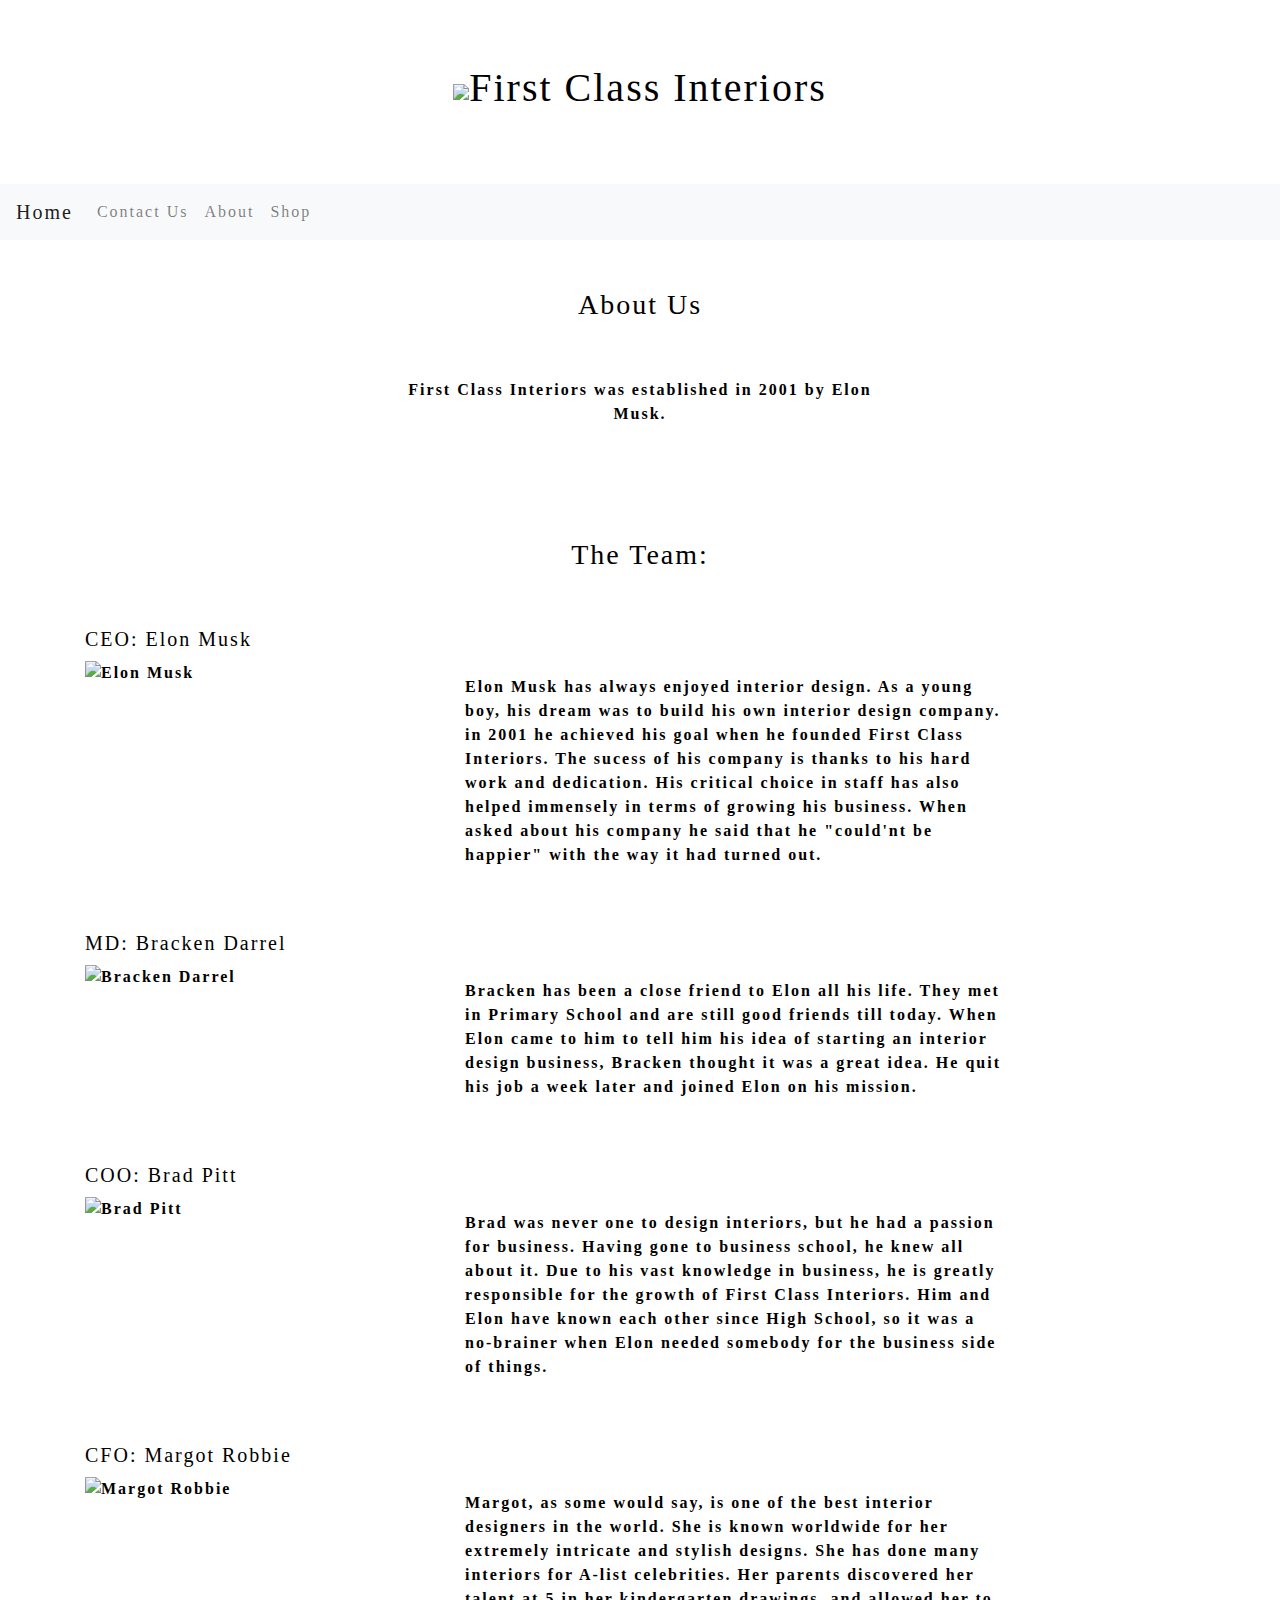
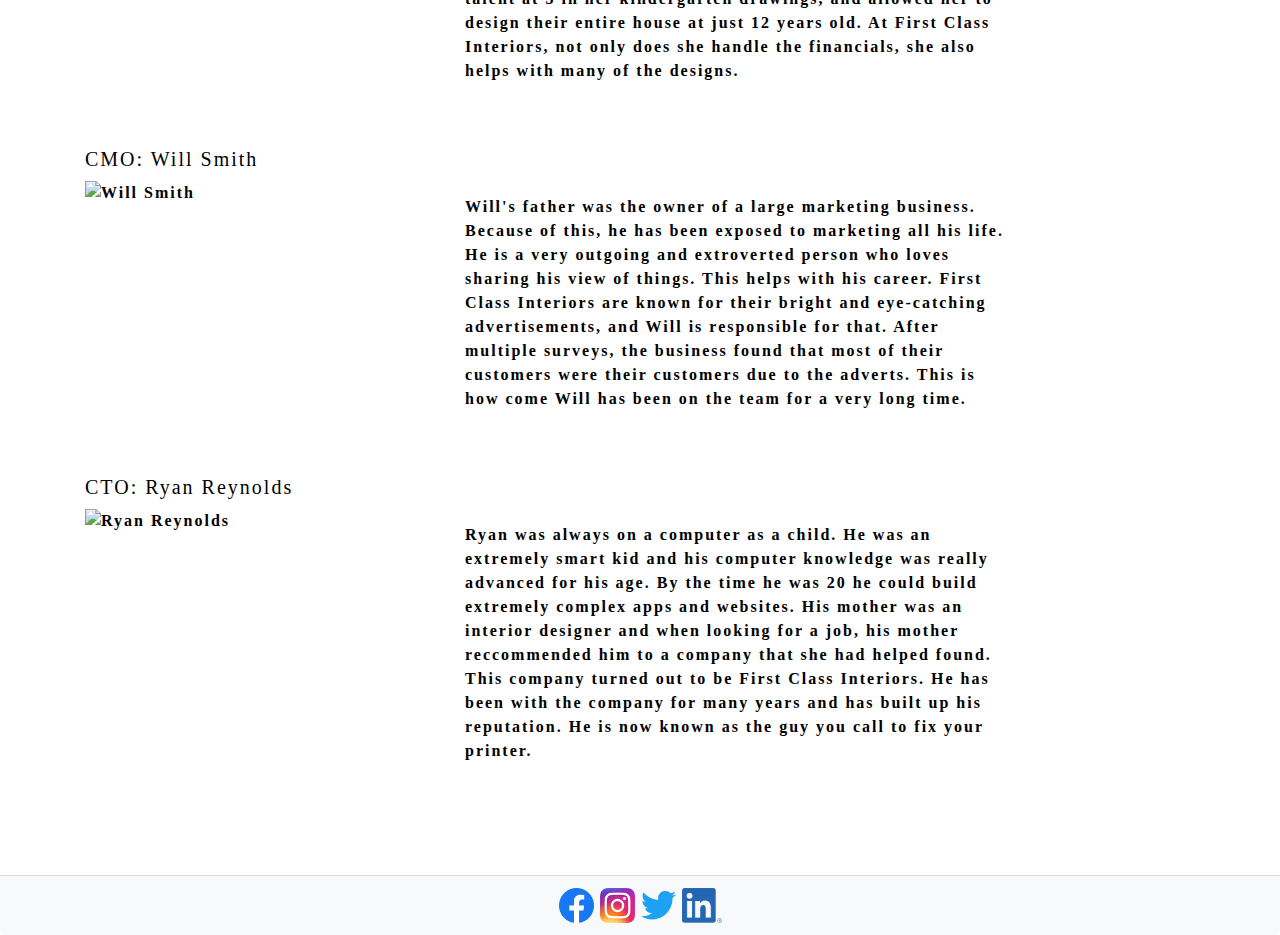
==== about.html @ 46f25b09 "Sprint 2 Complete" ====
<!doctype html>
<html lang="en">
  <head>
    <title>About Us</title>
    <!-- Required meta tags -->
    <meta charset="utf-8">
    <meta name="viewport" content="width=device-width, initial-scale=1, shrink-to-fit=no">

    <!-- Bootstrap CSS -->
    <link rel="stylesheet" href="https://stackpath.bootstrapcdn.com/bootstrap/4.3.1/css/bootstrap.min.css" integrity="sha384-ggOyR0iXCbMQv3Xipma34MD+dH/1fQ784/j6cY/iJTQUOhcWr7x9JvoRxT2MZw1T" crossorigin="anonymous">
    <link rel= "stylesheet" href= "Captivate Interiors.css">
  </head>
  <body>
    <!-- Optional JavaScript -->
    <!-- jQuery first, then Popper.js, then Bootstrap JS -->
    <script src="https://code.jquery.com/jquery-3.3.1.slim.min.js" integrity="sha384-q8i/X+965DzO0rT7abK41JStQIAqVgRVzpbzo5smXKp4YfRvH+8abtTE1Pi6jizo" crossorigin="anonymous"></script>
    <script src="https://cdnjs.cloudflare.com/ajax/libs/popper.js/1.14.7/umd/popper.min.js" integrity="sha384-UO2eT0CpHqdSJQ6hJty5KVphtPhzWj9WO1clHTMGa3JDZwrnQq4sF86dIHNDz0W1" crossorigin="anonymous"></script>
    <script src="https://stackpath.bootstrapcdn.com/bootstrap/4.3.1/js/bootstrap.min.js" integrity="sha384-JjSmVgyd0p3pXB1rRibZUAYoIIy6OrQ6VrjIEaFf/nJGzIxFDsf4x0xIM+B07jRM" crossorigin="anonymous"></script>
    
    <div class="jumbotron jumbotron-fluid">
      <h1 class= text-center><img src= "https://icons.veryicon.com/png/o/object/home-icon/a-chandelier-2.png" width= 75px height 75px>First Class Interiors</h1>
    </div>

      <nav class= "navbar navbar-expand-md bg-light navbar-light sticky-top">
        <a class= "navbar-brand" href= "Captivate Interiors.html">Home</a>
        <button class= "navbar-toggler" type="button" data-toggle= "collapse" data-target= "#collapsibleNavBar">
        <span class="navbar-toggler-icon"></span>
        </button>
        <div class= "collapse navbar-collapse" id= "collapsibleNavBar">
          <ul class= "navbar-nav">
            <li class= "nav-item">
              <a class= "nav-link" href= "contact.html">Contact Us</a>
            </li>
            <li class= "nav-item">
              <a class= "nav-link" href= "about.html">About</a> 
            </li>
            <li class= "nav-item">
              <a class= "nav-link" href= "shop.html">Shop</a> 
            </li>
          </ul>
        </div>
      </nav>
      <br></br>

    <div class= "About">
      <h3 class= text-center>About Us</h3>
    </div>
    <br></br>
    <div class="container-fluid" style="font-weight: bold; max-width: 500px; text-align: center;">
      <p>First Class Interiors was established in 2001 by Elon Musk.</p>
    </div>
    <br></br>
    <br></br>
    <h3 class= "text-center">The Team:</h3>
    <br></br>
    <div class="container" style="font-weight: bold; text-align: left;">
      <div class="row">
        <div class="col-md-4">
          <h5>CEO: Elon Musk</h5>
          <img id="image" onmouseover="show()" src="https://upload.wikimedia.org/wikipedia/commons/thumb/8/85/Elon_Musk_Royal_Society_%28crop1%29.jpg/220px-Elon_Musk_Royal_Society_%28crop1%29.jpg" alt= "Elon Musk">
        </div>
        <div class="col-md-6">
          <br></br>
          <p id="Elon">Elon Musk has always enjoyed interior design. As a young boy, his dream was to build his own interior design company. in 2001 he achieved his goal when he founded First Class Interiors. The sucess of his company is thanks to his hard work and dedication. His critical choice in staff has also helped immensely in terms of growing his business. When asked about his company he said that he "could'nt be happier" with the way it had turned out.</p>
        </div>
      </div>
      <div class="row">
        <div class="col-md-4">
          <br></br>
          <h5>MD: Bracken Darrel</h5>
          <img src="https://s.yimg.com/uu/api/res/1.2/iJFII0EcYPER29I7Ahe_uQ--~B/aD0zMzA7dz0yMjA7YXBwaWQ9eXRhY2h5b24-/https://www.blogcdn.com/www.engadget.com/media/2012/03/highresdarrell.jpg" alt= "Bracken Darrel">
        </div>
        <div class="col-md-6">
          <br></br>
          <br></br>
          <p>Bracken has been a close friend to Elon all his life. They met in Primary School and are still good friends till today. When Elon came to him to tell him his idea of starting an interior design business, Bracken thought it was a great idea. He quit his job a week later and joined Elon on his mission.</p>
        </div>
      </div>
      <div class="row"> 
        <div class="col-md-4">
          <br></br>
          <h5>COO: Brad Pitt</h5>
          <img id=5 onmouseover="button1display()" src="http://upload.wikimedia.org/wikipedia/commons/thumb/6/60/Brad_Pitt_2013.jpg/220px-Brad_Pitt_2013.jpg" alt="Brad Pitt";>
        </div>
        <div class="col-md-6">
          <br></br>
          <br></br>
          <p id=1>Brad was never one to design interiors, but he had a passion for business. Having gone to business school, he knew all about it. Due to his vast knowledge in business, he is greatly responsible for the growth of First Class Interiors. Him and Elon have known each other since High School, so it was a no-brainer when Elon needed somebody for the business side of things.</p>
        </div>
      </div>
      <div class="row">
        <div class="col-md-4">
          <br></br>
          <h5>CFO: Margot Robbie</h5>
          <img id=6 onmouseover="button2display()" src="https://t37.pixhost.to/thumbs/112/129813941_margot__5_.jpg" alt="Margot Robbie";>
        </div>
        <div class="col-md-6">
          <br></br>
          <br></br>
          <p id=2>Margot, as some would say, is one of the best interior designers in the world. She is known worldwide for her extremely intricate and stylish designs. She has done many interiors for A-list celebrities. Her parents discovered her talent at 5 in her kindergarten drawings, and allowed her to design their entire house at just 12 years old. At First Class Interiors, not only does she handle the financials, she also helps with many of the designs.</p>
        </div>
      </div>
      <div class="row">
        <div class="col-md-4">
          <br></br>
          <h5>CMO: Will Smith</h5>
          <img id=7 onmouseover="button3display()" src="https://www.themoviedb.org/t/p/w220_and_h330_face/eze9FO9VuryXLP0aF2cRqPCcibN.jpg" alt="Will Smith">
        </div>
        <dic class="col-md-6">
          <br></br>
          <br></br>
          <p id=3>Will's father was the owner of a large marketing business. Because of this, he has been exposed to marketing all his life. He is a very outgoing and extroverted person who loves sharing his view of things. This helps with his career. First Class Interiors are known for their bright and eye-catching advertisements, and Will is responsible for that. After multiple surveys, the business found that most of their customers were their customers due to the adverts. This is how come Will has been on the team for a very long time.</p>
        </dic>
      </div>
      <div class="row">
        <div class="col-md-4">
          <br></br>
          <h5>CTO: Ryan Reynolds</h5>
          <img id=8 onmouseover="button4display()" src="https://upload.wikimedia.org/wikipedia/commons/thumb/1/14/Deadpool_2_Japan_Premiere_Red_Carpet_Ryan_Reynolds_%28cropped%29.jpg/220px-Deadpool_2_Japan_Premiere_Red_Carpet_Ryan_Reynolds_%28cropped%29.jpg" alt="Ryan Reynolds">
        </div>
        <div class="col-md-6">
          <br></br>
          <br></br>
          <p id=4>Ryan was always on a computer as a child. He was an extremely smart kid and his computer knowledge was really advanced for his age. By the time he was 20 he could build extremely complex apps and websites. His mother was an interior designer and when looking for a job, his mother reccommended him to a company that she had helped found. This company turned out to be First Class Interiors. He has been with the company for many years and has built up his reputation. He is now known as the guy you call to fix your printer.</p>
        </div>
      </div>
    </div>
    <br></br>
    <br></br>

    <div>
      <footer class= "card-footer bg-light position-relative text-center" style= "color: white";>
        <tooltip data-placement="top" title="Follow us on Facebook!"><a href= "https://www.facebook.com"><img src= "Facebook.png" height= 35px width= 35px></a></tooltip>
        <tooltip data-placement="top" title="Follow us on Instagram!"><a href= "https://www.Instagram.com"><img src= "Instagram.png" height= 35px width= 35px></a></tooltip>
        <tooltip data-placement="top" title= "Follow us on Twitter!"><a href= "https://www.Twitter.com"><img src= "Twitter.png" height= 35px width= 35px></a></tooltip>
        <tooltip data-placement="top" title= "Follow us on LinkedIn!"><a href= "https://www.LinkedIn.com"><img src= "LinkedIn.png" height= 35px width= 40px></a></tooltip>  
      </footer>
    </div>
  </body>
</html>
---- Captivate Interiors.css ----
body {
    background-image: url("https://img2.goodfon.com/original/1920x1080/2/99/tekstury-tekstura-texture-fon.jpg");  
    background-attachment: fixed;
    font-family: Georgia, 'Times New Roman', Times, serif; 
    color:black;
    letter-spacing: 2px;  
}
.jumbotron{
    color: black;
    font-size: 90px;;
    font-family: Georgia, 'Times New Roman', Times, serif;
    margin-bottom: 0px;
    background-color: transparent;
}
nav{ 
    font-family: Georgia, 'Times New Roman', Times, serif;
}
.container{
    text-align: center;
}
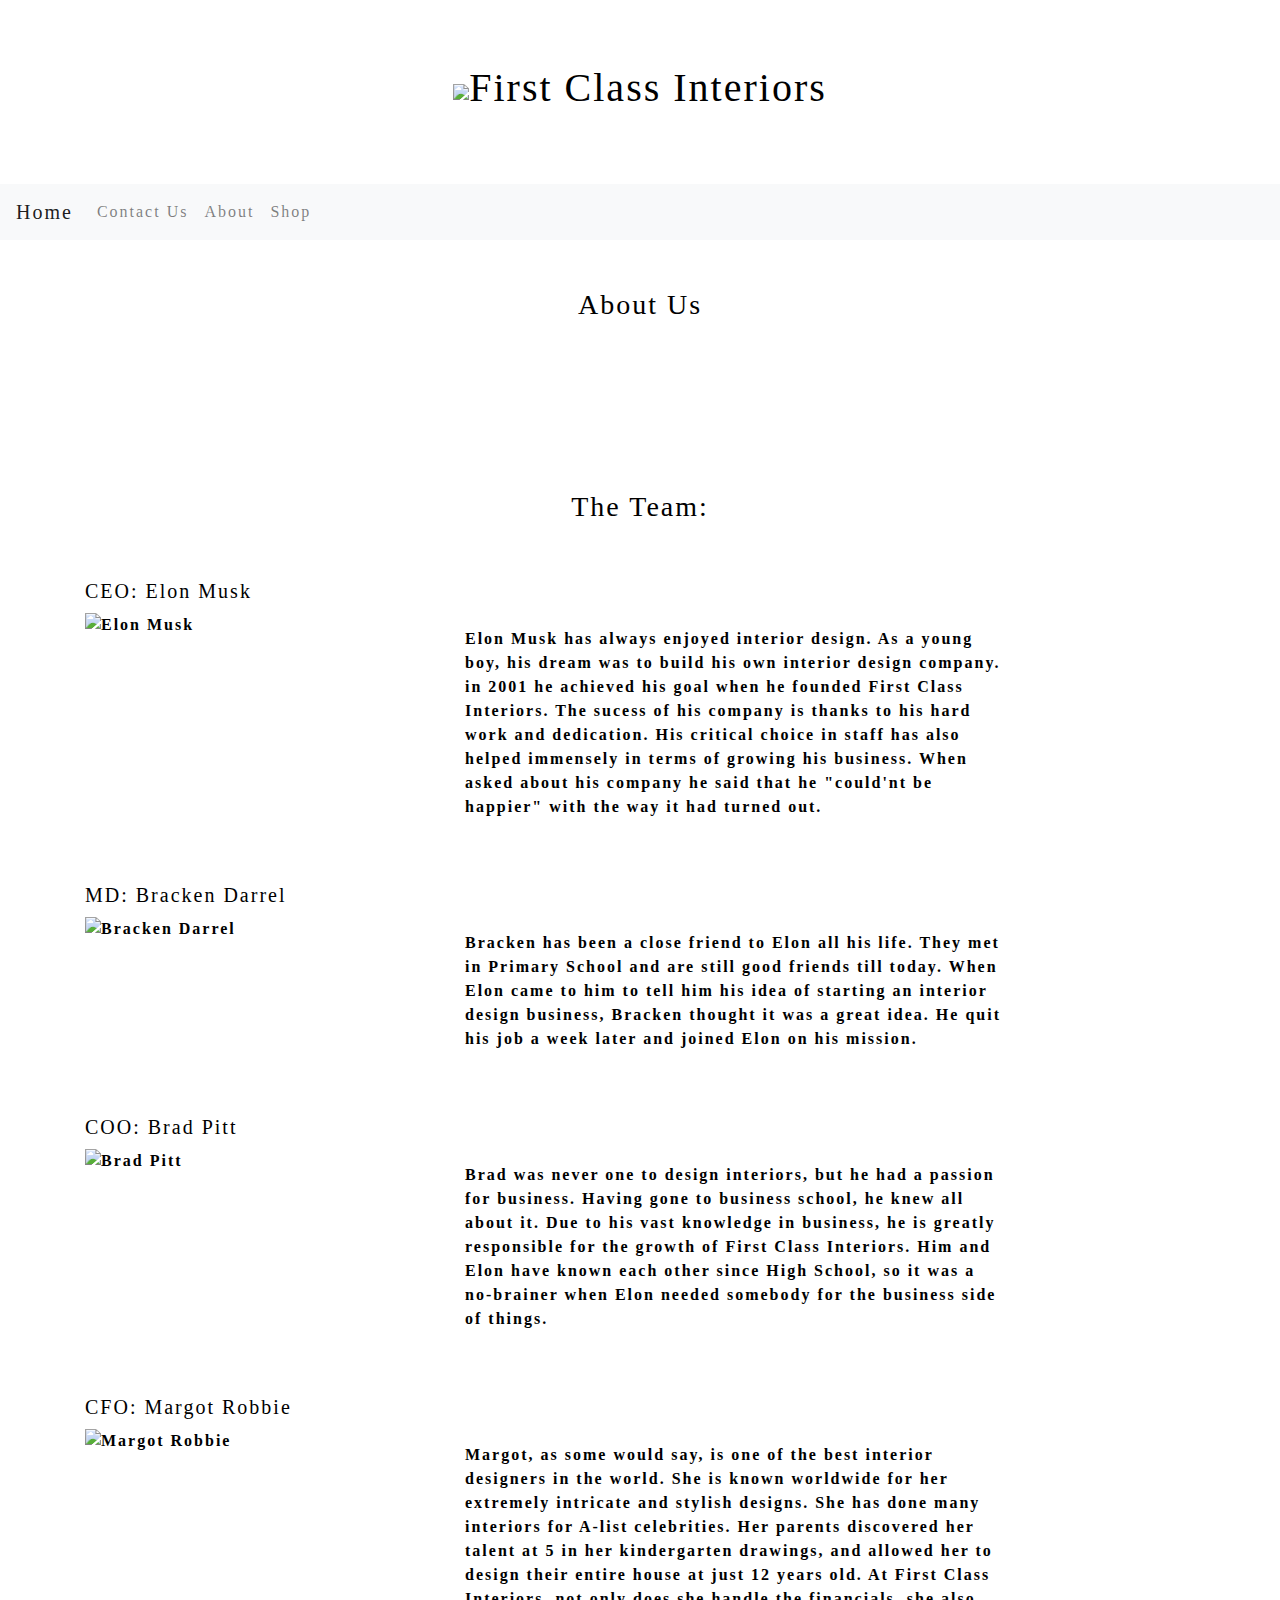
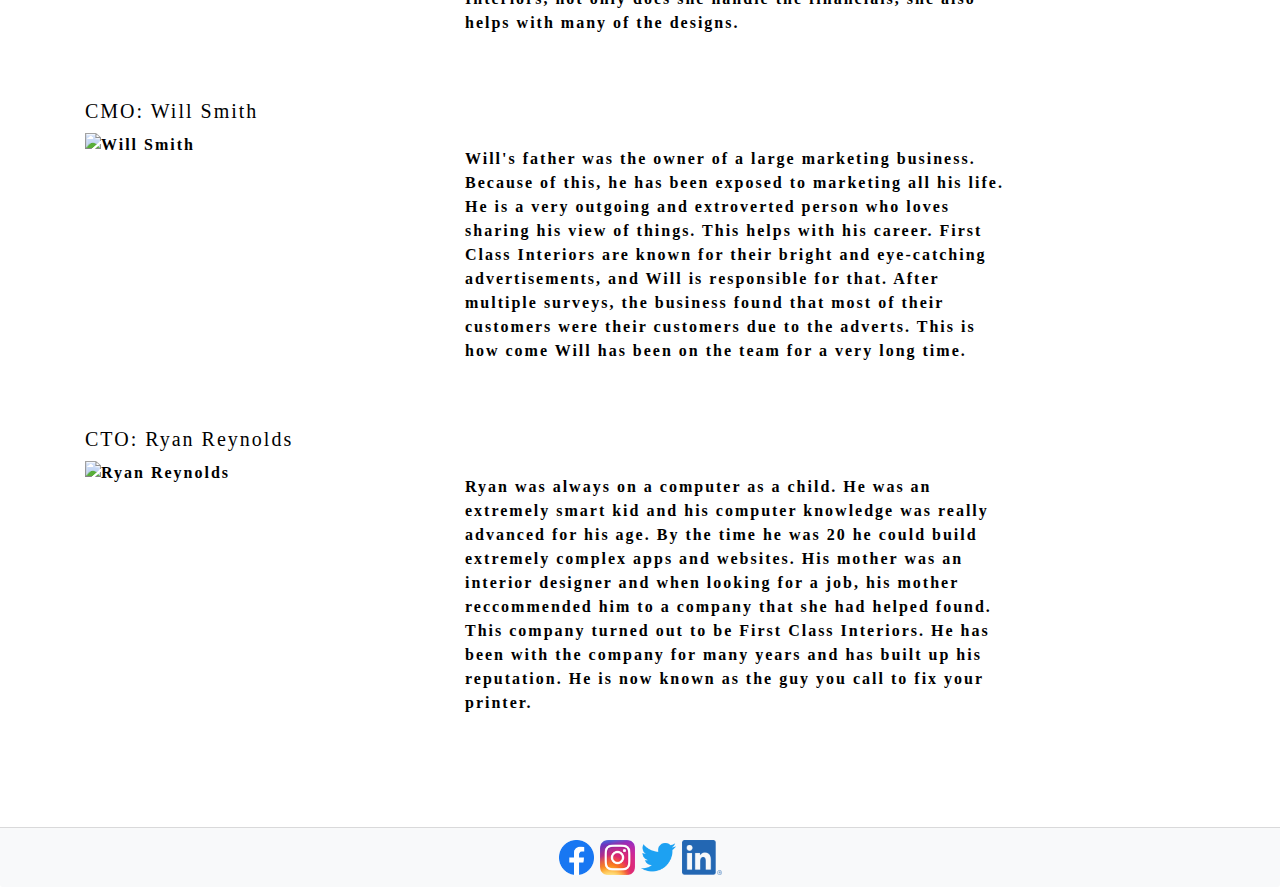
==== commit b01ddf8b: "Change 1" ====
--- a/about.html
+++ b/about.html
@@ -47,7 +47,7 @@
     </div>
     <br></br>
     <div class="container-fluid" style="font-weight: bold; max-width: 500px; text-align: center;">
-      <p>First Class Interiors was established in 2001 by Elon Musk.</p>
+      <p></p>
     </div>
     <br></br>
     <br></br>
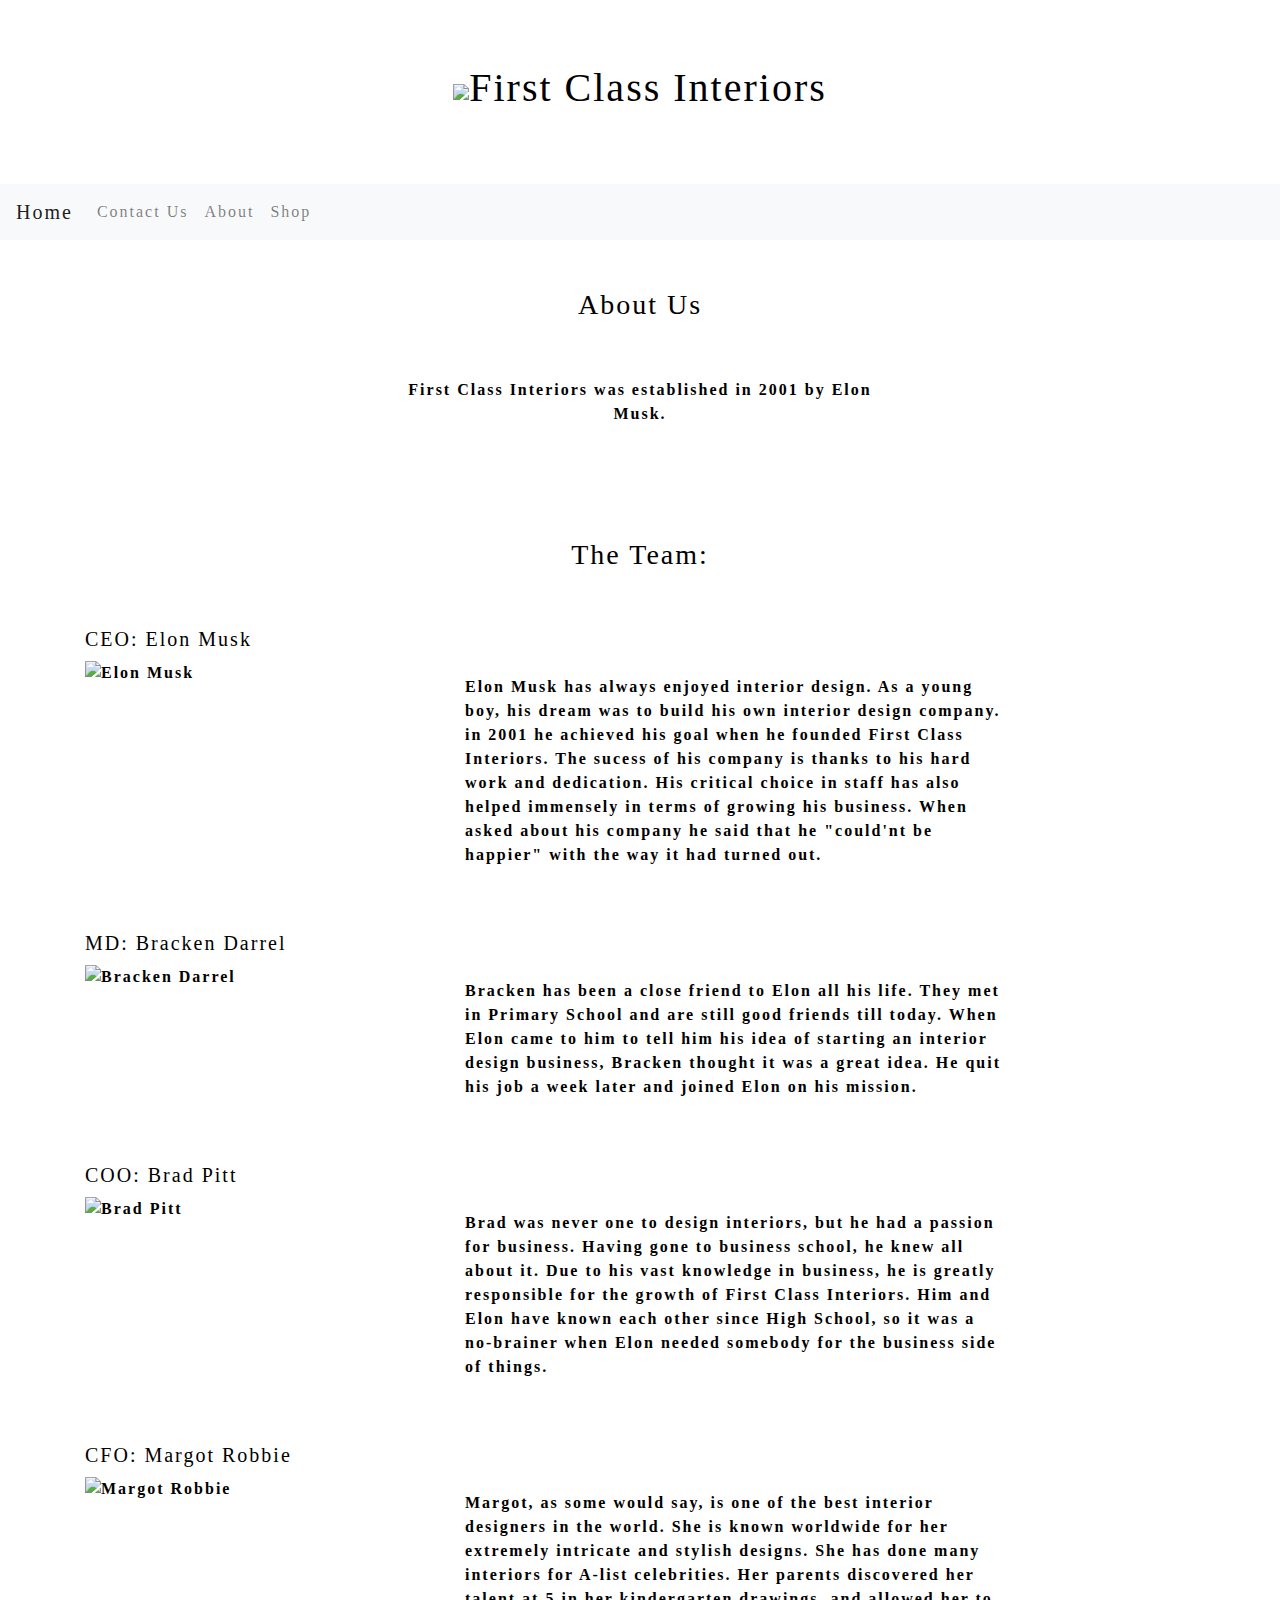
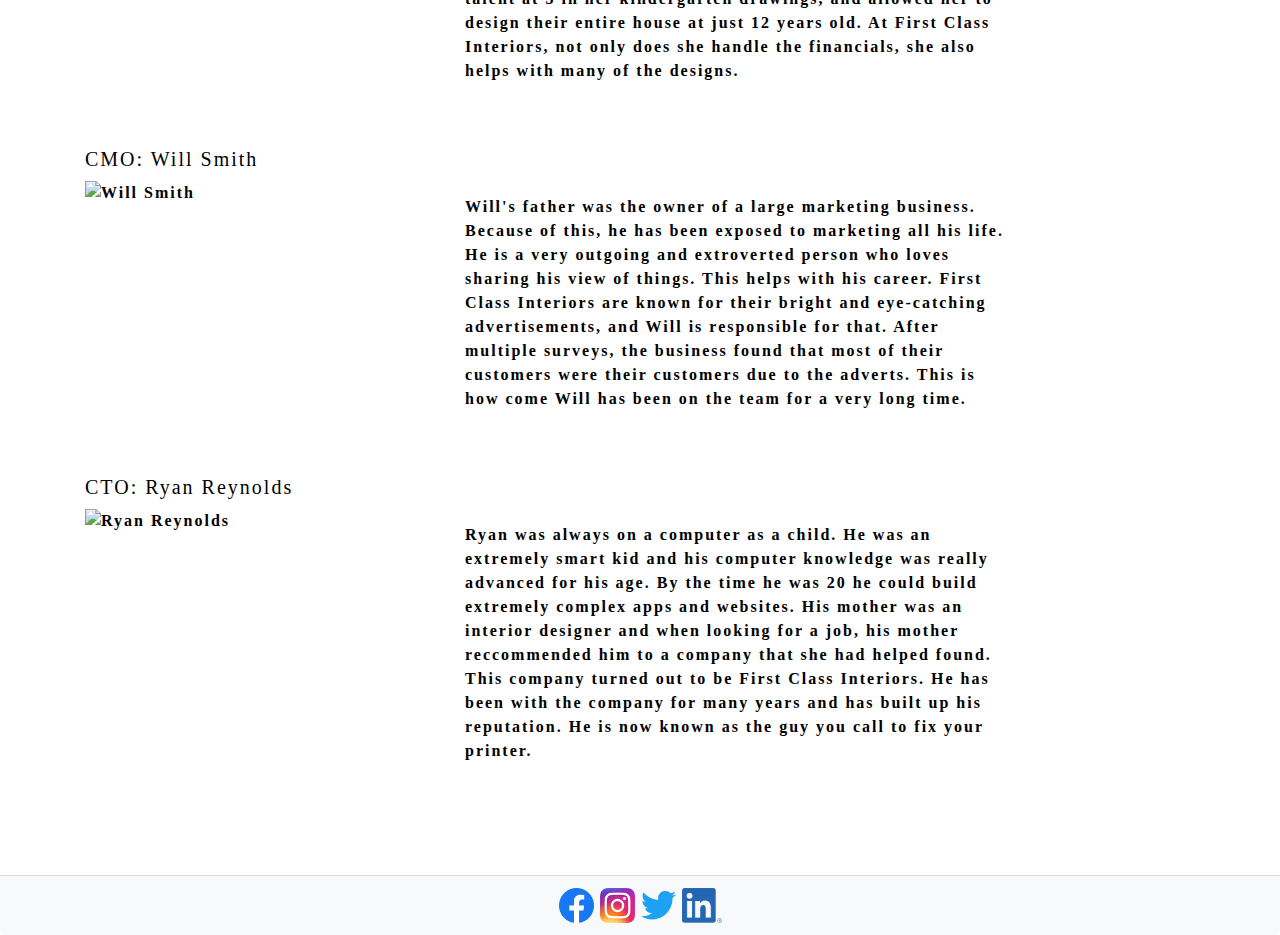
==== commit 667b4e22: "Change 3" ====
--- a/about.html
+++ b/about.html
@@ -47,7 +47,7 @@
     </div>
     <br></br>
     <div class="container-fluid" style="font-weight: bold; max-width: 500px; text-align: center;">
-      <p></p>
+      <p>First Class Interiors was established in 2001 by Elon Musk.</p>
     </div>
     <br></br>
     <br></br>
